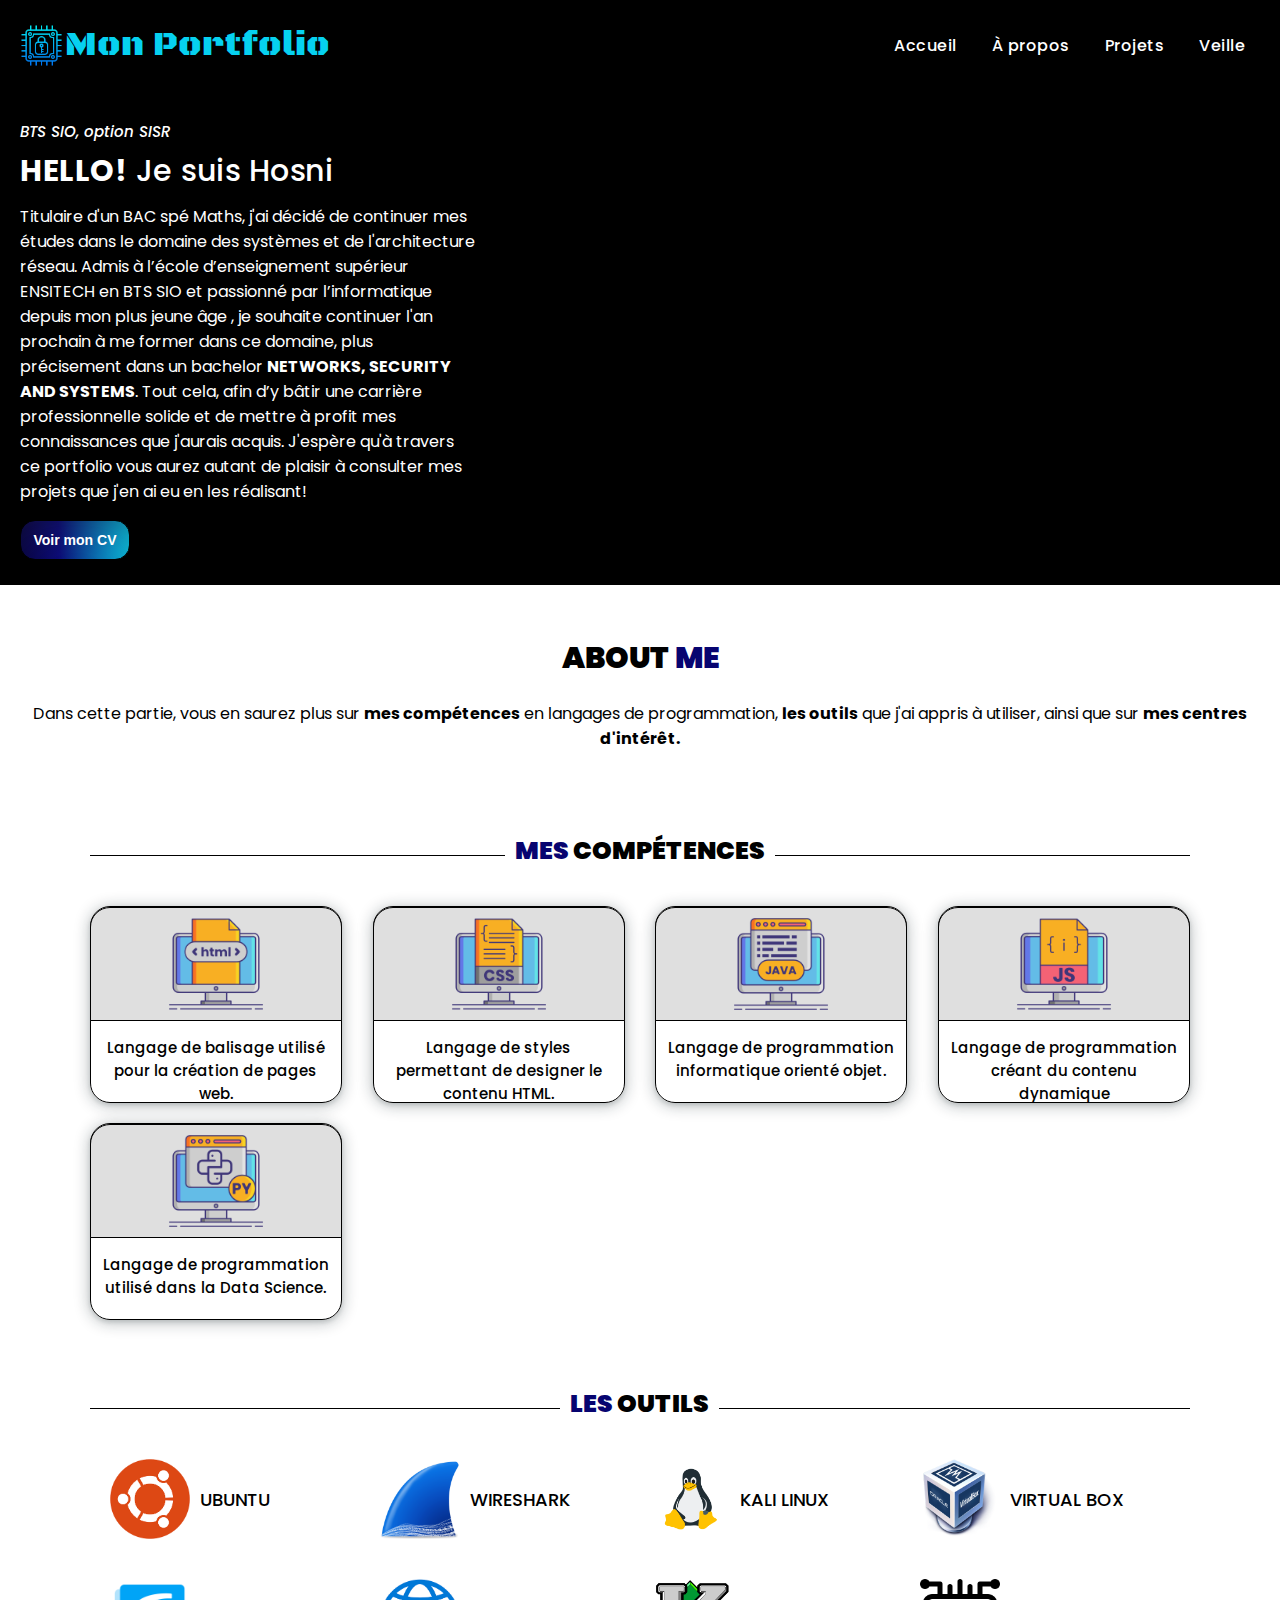
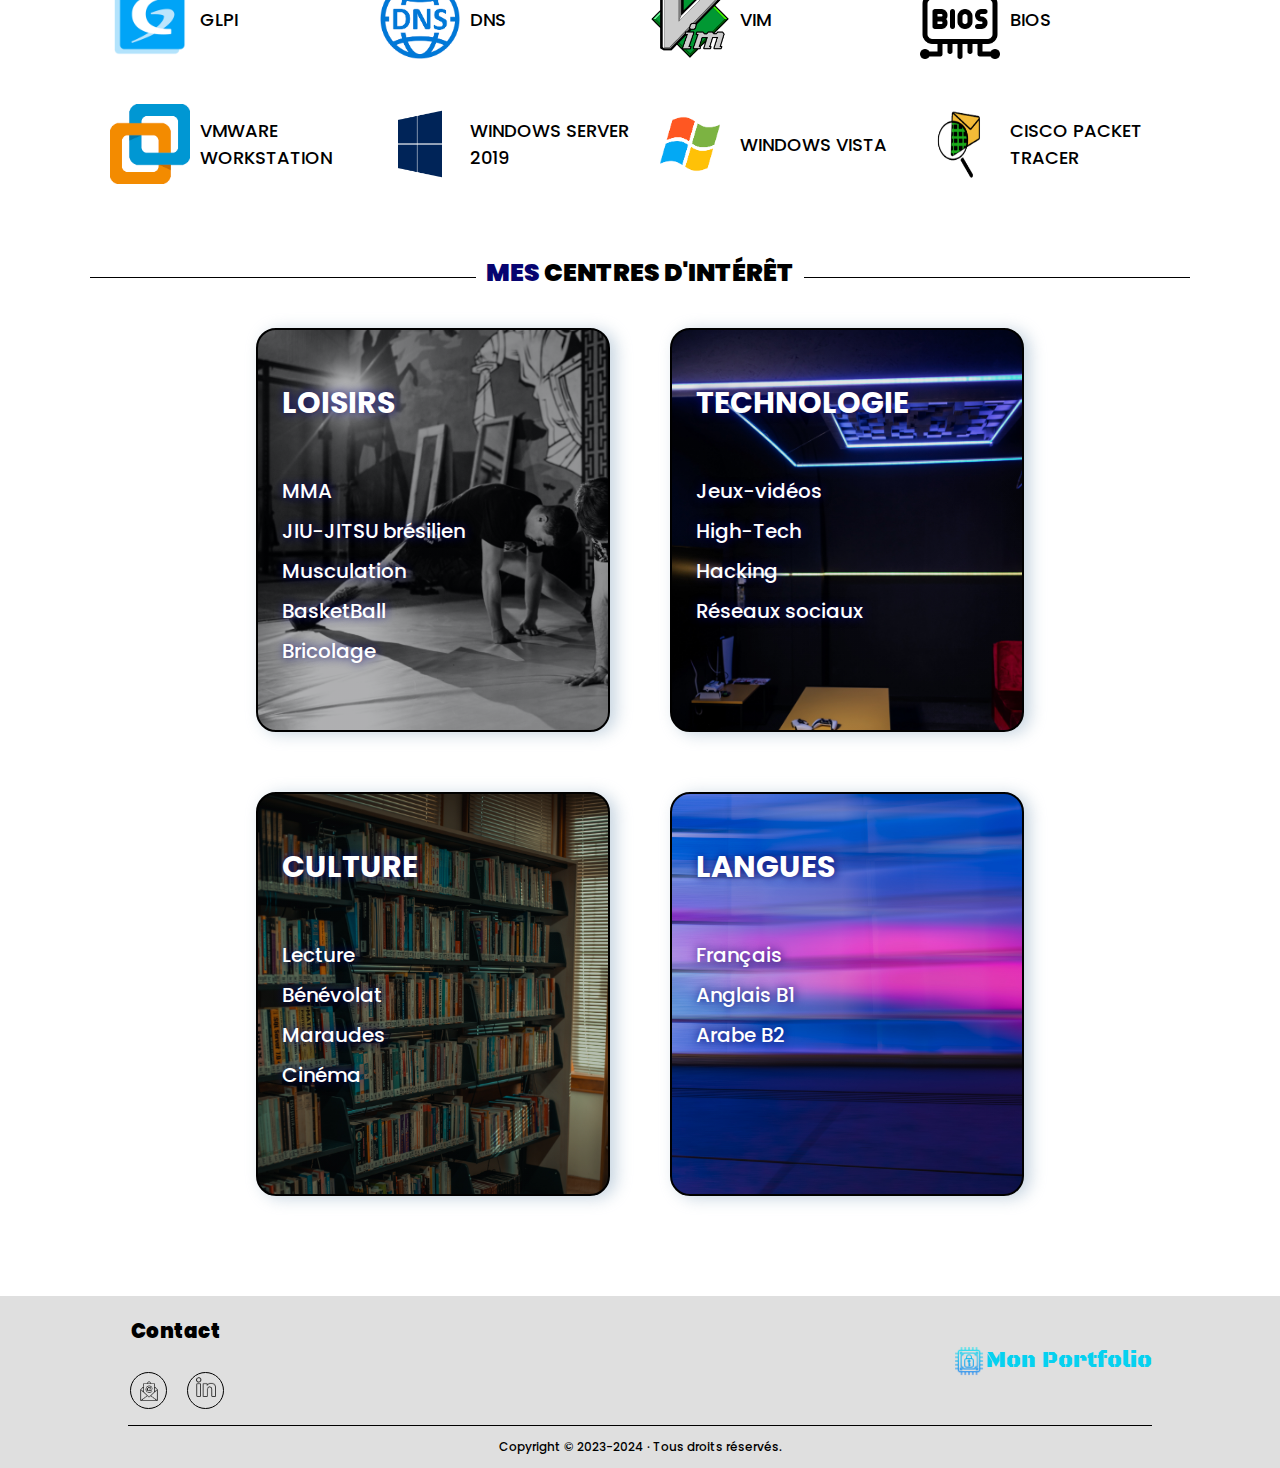
==== index.html @ 96e5f11c "unbuntu" ====
<!DOCTYPE html>
<html lang="en">
<head>
    <meta charset="UTF-8">
    <meta name="viewport" content="width=device-width, initial-scale=1.0">
    <link rel="preconnect" href="https://fonts.googleapis.com">
    <link rel="preconnect" href="https://fonts.gstatic.com" crossorigin>
    <link href="https://fonts.googleapis.com/css2?family=Poppins:ital,wght@0,400;0,500;0,600;0,700;0,900;1,400;1,500;1,700;1,900&display=swap" rel="stylesheet">
    <link href="https://fonts.googleapis.com/css2?family=Black+Ops+One&display=swap" rel="stylesheet">
    <link rel="stylesheet" href="css/style.css">
    <title>Page d'accueil</title>
</head>
<body>
    <header>
        <div class="headerLogo">
            <img src="images/logo.png" alt="logo du site" />
            <p>Mon Portfolio</p>
        </div>
        <nav>
            <ul>
                <li><a href="./index.html">Accueil</a></li>
                <li><a href="./apropos.html">À propos</a></li>
                <li><a href="./projet.html">Projets</a></li>
                <li><a href="./veille.html">Veille</a></li>
            </ul>
        </nav>
    </header>

    <section>
        <div class="banniere">
            <div class="presentation">
                <p id="btsItalic">BTS SIO, option SISR</p>
                <p id="phrasePresentation"><span id="boldPresentation">HELLO!</span> Je suis Hosni</p>
                <p class="textPresentation">Titulaire d'un BAC spé Maths, j'ai décidé de continuer mes études dans le domaine des systèmes et de l'architecture réseau.
                    Admis à l’école d’enseignement supérieur ENSITECH en BTS SIO et passionné par l’informatique depuis mon plus jeune âge ,
                    je souhaite continuer l'an prochain à me former dans ce domaine, plus précisement dans un bachelor <span class="bold">NETWORKS, SECURITY AND SYSTEMS</span>. 
                    Tout cela, afin d’y bâtir une carrière professionnelle solide et de mettre à profit mes connaissances que j'aurais acquis.
                    J'espère qu'à travers ce portfolio vous aurez autant de plaisir à consulter mes projets que j'en ai eu en les réalisant!
                </p>

                <button><a href="./doc/cv.pdf">Voir mon CV</a></button>
            </div>
        </div>
    </section>

    <section>
        <div class="aboutContainer">
            <div class="centerElem">
                <h1>ABOUT<span class="titleColor"> ME</span></h1>
                <p>Dans cette partie, vous en saurez plus sur <span class="bold">mes compétences</span> en langages de programmation, <span class="bold">les outils</span> que j'ai appris à utiliser, ainsi que
                    sur <span class="bold">mes centres d'intérêt.</span></p>
            </div>
            
        </div>
    </section>

    <section id="competence">
        <div class="sectionTitre">
            <h2 class="titleTrait"><span class="trait"><span class="titleColor">MES</span> COMPÉTENCES</span></h2>
        </div>
        <div class="cards">
            <div class="card">
                <div class="cardImage">
                    <img src="images/html.png" alt="html"/>
                </div>
                <div class="cardText">
                    <p>Langage de balisage utilisé pour la création de pages web.</p>
                </div>
            </div>
            <div class="card">
                <div class="cardImage">
                    <img src="images/css.png" alt="css"/>
                </div>
                <div class="cardText">
                    <p>Langage de styles permettant de designer le contenu HTML.</p>
                </div>
            </div>
            <div class="card">
                <div class="cardImage">
                    <img src="images/java.png" alt="java"/>
                </div>
                <div class="cardText">
                    <p>Langage de programmation informatique orienté objet.</p>
                </div>
            </div>
            <div class="card">
                <div class="cardImage">
                    <img src="images/javascript.png" alt="javascipt"/>
                </div>
                <div class="cardText">
                    <p>Langage de programmation créant du contenu dynamique</p>
                </div>
            </div>
            <div class="card">
                <div class="cardImage">
                    <img src="images/python.png" alt="python"/>
                </div>
                <div class="cardText">
                    <p>Langage de programmation utilisé dans la Data Science.</p>
                </div>
            </div>
        </div>
    </section>

    <section id="outils">
        <div class="sectionTitre">
            <h2 class="titleTrait"><span class="trait"><span class="titleColor">LES</span> OUTILS</span></h2>
        </div>
        <div class="outilsContainer">
            <div class="cardOutils">
                <img src="images/unbuntu.png" />
                <p>UBUNTU</p>
            </div>
            <div class="cardOutils">
                <img src="images/wireshark.png" />
                <p>WIRESHARK</p>
            </div>
            <div class="cardOutils">
                <img src="images/kali.png" />
                <p>KALI LINUX</p>
            </div>
            <div class="cardOutils">
                <img src="images/virtualBox.png" />
                <p>VIRTUAL BOX</p>
            </div>
            <div class="cardOutils">
                <img src="images/glpi.png" />
                <p>GLPI</p>
            </div>
            <div class="cardOutils">
                <img src="images/dns.png" />
                <p>DNS</p>
            </div>
            <div class="cardOutils">
                <img src="images/vim.png" />
                <p>VIM</p>
            </div>
            <div class="cardOutils">
                <img src="images/bios.png" />
                <p>BIOS</p>
            </div>
            <div class="cardOutils">
                <img src="images/vmware.png" />
                <p>VMWARE WORKSTATION</p>
            </div>
            <div class="cardOutils">
                <img src="images/windows.png" />
                <p>WINDOWS SERVER 2019</p>
            </div>
            <div class="cardOutils">
                <img src="images/windowsxp.png" />
                <p>WINDOWS VISTA</p>
            </div>
            <div class="cardOutils">
                <img src="images/cisco.png" />
                <p>CISCO PACKET TRACER</p>
            </div>
        </div>
    </section>

    <section id="interet">
        <div class="sectionTitre">
            <h2 class="titleTrait"><span class="trait"><span class="titleColor">MES</span> CENTRES D'INTÉRÊT</span></h2>
        </div>
        <div class="interetContainer">
            <div class="loisirFont">
                <div class="textLoisir">
                    <p>LOISIRS</p>
                    <ul>
                        <li>MMA</li>
                        <li>JIU-JITSU brésilien</li>
                        <li>Musculation</li>
                        <li>BasketBall</li>
                        <li>Bricolage</li>
                    </ul>
                </div>
            </div>
            <div class="techFont">
                <div class="textLoisir">
                    <p>TECHNOLOGIE</p>
                    <ul>
                        <li>Jeux-vidéos</li>
                        <li>High-Tech</li>
                        <li>Hacking</li>
                        <li>Réseaux sociaux</li>
                    </ul>
                </div>
            </div>
            <div class="cultureFont">
                <div class="textLoisir">
                    <p>CULTURE</p>
                    <ul>
                        <li>Lecture</li>
                        <li>Bénévolat</li>
                        <li>Maraudes</li>
                        <li>Cinéma</li>
                    </ul>
                </div>
            </div>
            <div class="langageFont">
                <div class="textLoisir">
                    <p>LANGUES</p>
                    <ul>
                        <li>Français</li>
                        <li>Anglais B1</li>
                        <li>Arabe B2</li>
                    </ul>
                </div>
            </div>

        </div>

    </section>

    <footer>
        <div class="containerFooter">
            <div class="logoFooter">
                <img src="images/logo.png" alt="logo du site" />
                <p>Mon Portfolio</p>
            </div>
            <div class="contactFooter">
                <h2>Contact</h2>
                <ul>
                    <li><a href="mailto:hosni.manoubi@hotmail.com" class="link"></a><img src="images/mail.png" alt="mail" class="sizelogo"/></a></li>
                    <li><a href="https://www.linkedin.com/in/hosni-manoubi"><img src="images/linkedin.png" alt="linkedin" class="sizelogo"/></a></li>
                </ul>
            </div>
        </div>
        <div class="copyrgth">
            <p>Copyright © 2023-2024 · Tous droits réservés.</p>
        </div>
    </footer>
    
</body>
</html>
---- css/style.css ----
body{
    font-family: 'Poppins', sans-serif;
    margin: 0;
}

header{
    display: flex;
    height: 90px;
    justify-content: space-between;
    align-items: center;
    background-color: #000; 
}

.headerLogo{
    display: flex;
    width: 40%;
    height: 100px;
    padding-left: 20px;
    align-items: center;
}
.headerLogo img{
    width: 43px;
    height: 43px;
}
.headerLogo p{
    font-family: 'Black Ops One', cursive;
    font-size: 35px;
    color: #06D1F0;
    margin-left: 2px;
}

header nav{
    display: flex;
    width: 60%;
}

header nav ul{
    display: flex;
    justify-content: flex-end;
    width: 100%;
    list-style-type: none;
}
header nav ul li a{
    position: relative;
    text-decoration: none;
    font-size: 16px;
    font-weight: 500;
    color: white;
    letter-spacing: 0.5px;
    padding: 0;
}
header nav ul li a:after{
    content: "";
    position: absolute;
    height: 2px;
    width: 0;
    left: 0;
    background-color: white;
    bottom: -10px;
    transition: 0.5s;
}
header nav ul li a:hover:after{
    width: 100%;
}
header nav ul li{
    margin-right: 35px;
}


.banniere{
    background-color: #000000;
    background-image: linear-gradient(rgba(0, 0, 0, 0.3), rgba(0, 0, 0, 0.3)) ,url("../images/banniere.jpg");
    width: 100%;
    height: 495px;
    background-size: cover;
}

.presentation{
    width: 28.5em;
    margin-left: 20px;
    padding-top: 15px;
    position: relative;
    animation-fill-mode: backwards;
    animation-name: progressive_text;
    animation-duration: 5s;
}
@keyframes progressive_text {
    0%{
        opacity: 0;
        transform: translateX(100px);
    }
    100%{
        opacity: 1;
        transform: translateX(0); 
    }
}

#btsItalic{
    font-style: italic;
    color: white;
    font-size: 15px;
    font-weight: 500;
    margin-bottom: 5px;
}

#phrasePresentation{
    font-size: 30px;
    color: white;
    font-weight: 500;
    letter-spacing: 0.5px;
    margin-top: 0; 
    margin-bottom: 0; 
}
#boldPresentation{
    font-weight: 700;
    letter-spacing: 0.5px;
}
.textPresentation{
    color: white;
    line-height: 25px;
    margin-top: 10px;
}
.bold{
    font-weight: 700;
}

button{
    width: 110px;
    height: 40px;
    border: solid 1px;
    border-radius: 15px;
    background: rgb(2,0,36);
    background: linear-gradient(90deg, rgb(4, 0, 67) 0%, rgba(9,9,121,1) 35%, rgba(6,209,240,1) 100%);
    box-shadow: rgba(50, 50, 93, 0.25) 0px 30px 60px -12px inset, rgba(0, 0, 0, 0.3) 0px 18px 36px -18px inset;
}
button a{
    text-decoration: none;
    color: white;
    font-weight: 700;
    font-size: 14px;
}

button:hover{
    filter: drop-shadow(0 0 0.75rem #0B8CB8)
}
.aboutContainer{
    display: flex;
    flex-direction: column;
    justify-content: center;
    align-items: center;
    width: 100%;
}
.aboutContainer .centerElem{
    display: flex;
    flex-direction: column;
    justify-content: center;
    align-items: center;
    margin-top: 30px;
    width: 95%;
}

.aboutContainer .centerElem h1{
    font-size: 30px;
    font-weight: 900;
}

.titleColor{
    color: #070470;
}

.aboutContainer .centerElem p{
    margin-top: 0;
    text-align: center;
}

footer{
    background-color: #DFDFDF;
    display: flex;
    flex-direction: column;
    justify-content: center;
    align-items: center;
    margin-top: 100px;
}
.containerFooter{
    display: flex;
    justify-content: space-between; 
    flex-direction: row-reverse;  
    padding-left: 20px;
    padding-right: 20px; 
    width: 80%;
}

.logoFooter{
    display: flex;
    align-items: center;
}
.logoFooter img{
    width: 30px;
    height: 30px;
}
.logoFooter p{
    font-family: 'Black Ops One', cursive;
    font-size: 22px;
    color: #06D1F0;
    margin-left: 2px;
}

.contactFooter h2{
    font-size: 20px;
    font-weight: 900;
    padding-top: 20px;
    
}
.contactFooter ul{
    list-style-type: none;
    margin-left: 2px;
    padding-left: 0;
    display: flex;
    gap: 20px;
    position: relative;
   
}
.link{
    position: absolute;
    top: 0;
    bottom: 0;
    left: 0;
    width: 100%;
}
.logoContact{
    width: 19px;
    height: 19px;
}
.sizelogo{
    width: 20px;
    height: 20px;
}
.contactFooter ul li{
    border-radius: 50%;
    display: flex;
    justify-content: center;
    align-items: center;
    border: solid 1px;
    width: 35px;
    height: 35px;
    margin-top: 10px;
    position: relative;
}

.contactFooter ul li:hover{
    background-color: #06D1F0;
}

.copyrgth{
    display: flex;
    justify-content: center;
    align-items: center;
    border-top: solid 1px;
    width: 80%;
}
.copyrgth p{
    font-size: 12px;
    font-weight: 500;
}
#competence{
    display: flex;
    justify-content: center;
    align-items: center;
    flex-direction: column;
    width: 100%;
}
.sectionTitre{
    display: flex;
    justify-content: center;
    align-items: center;
    margin-top: 50px;
    width: 100%;
}

h2{
    margin:0;
    padding:0;
    text-align:center;
    position:relative;
    font-weight: 900;
    font-size: 25px;
}
h2 .trait{
    background-color:#fff;
    padding:0 10px;
}

.titleTrait{
    border-bottom:1px solid #000;
    margin-bottom:30px;
    width: 86%;
}
.titleTrait .trait{
    position: relative;
    top: 15px;
}

.cards{
    display: flex;
    justify-content: space-between;
    align-items: center;
    margin-top: 20px;
    flex-wrap: wrap;
    width: 86%;
    gap: 20px;
}

.card{
    border: solid 1px;
    display: flex;
    flex-direction: column;
    justify-content: space-between;
    align-items: center;
    width: 250px;
    height: 195px;
    border-radius: 20px;
    box-shadow: rgba(14, 30, 37, 0.12) 0px 2px 4px 0px, rgba(14, 30, 37, 0.32) 0px 2px 16px 0px;
}

.cardImage{
    display: flex;
    justify-content: center;
    align-items: center;
    width: 100%;
    height: 50%;
    padding-top: 7px;
    padding-bottom: 7px;
    border: solid 1px;
    border-radius: 20px 20px 0 0;
    background-color: #DFDFDF;
}
.cardImage img{
    width: 100px;
    height: 100px;
}
.cardText{
    text-align: center;
    height: 50%;
}
.cardText p{
    font-size: 15px;
    padding-left: 7px;
    padding-right: 7px;
    font-weight: 500;
}

#outils{
    display: flex;
    flex-direction: column;
    justify-content: center;
    align-items: center;
    width: 100%;
}

.outilsContainer{
    width: 86%;
    display: flex;
    flex-wrap: wrap;
    justify-content: center;
    align-items: center;
    gap: 20px;
}

.cardOutils{
    display: flex;
    justify-content: flex-start;
    align-items: center;
    width: 250px;
    margin-top: 20px;
}

.cardOutils img{
    width: 80px;
    height: 80px;

}
.cardOutils p{
    margin-left: 10px;
    font-size: 18px;
    font-weight: 500;
}


.interetContainer{
    width: 86%;
    display: flex;
    flex-wrap: wrap;
    justify-content: center;
    align-items: center;
    gap: 60px;
    margin-top: 20px;
}

.loisirFont{
    background-color: #000000;
    background-image: linear-gradient(rgba(0, 0, 0, 0.3), rgba(0, 0, 0, 0.3)) ,url("../images/loisir.jpg");
    width: 350px;
    height: 400px;
    background-size: cover;
    border: solid 2px;
    border-radius: 20px;
    box-shadow: rgba(136, 165, 191, 0.48) 6px 2px 16px 0px, rgba(255, 255, 255, 0.8) -6px -2px 16px 0px;
}
.textLoisir{
    display: flex;
    flex-direction: column;
    justify-content: center;
    align-items: center;
    width: 90%;
    margin-top: 20px;
}

.textLoisir p{
    font-size: 30px;
    text-shadow: #070470 1px 0 10px;
    color: white;
    text-align: left;
    width: 85%;
    font-weight: 700;
}

.textLoisir ul{
    font-size: 20px;
    font-weight: 500;
    text-shadow: #070470 1px 0 10px;
    color: white;
    list-style-type: none;
    width: 85%;
    padding-left: 0;
}
.textLoisir ul li{
    margin-bottom: 10px;

}

.techFont{
    background-color: #000000;
    background-image: linear-gradient(rgba(0, 0, 0, 0.1), rgba(0, 0, 0, 0.1)) ,url("../images/technologie.jpg");
    width: 350px;
    height: 400px;
    background-size: cover;
    border: solid 2px;
    border-radius: 20px;
    box-shadow: rgba(136, 165, 191, 0.48) 6px 2px 16px 0px, rgba(255, 255, 255, 0.8) -6px -2px 16px 0px;
}
.cultureFont{
    background-color: #000000;
    background-image: linear-gradient(rgba(0, 0, 0, 0.1), rgba(0, 0, 0, 0.1)) ,url("../images/culture.jpg");
    width: 350px;
    height: 400px;
    background-size: cover;
    border: solid 2px;
    border-radius: 20px;
    box-shadow: rgba(136, 165, 191, 0.48) 6px 2px 16px 0px, rgba(255, 255, 255, 0.8) -6px -2px 16px 0px;
}
#interet{
    display: flex;
    flex-direction: column;
    justify-content: center;
    align-items: center;
    width: 100%;
}
.langageFont{
    background-color: #000000;
    background-image: linear-gradient(rgba(0, 0, 0, 0.1), rgba(0, 0, 0, 0.1)) ,url("../images/langage.jpg");
    width: 350px;
    height: 400px;
    background-size: cover;
    border: solid 2px;
    border-radius: 20px;
    box-shadow: rgba(136, 165, 191, 0.48) 6px 2px 16px 0px, rgba(255, 255, 255, 0.8) -6px -2px 16px 0px;
}

@media screen and (max-width: 800px){
    header{
        display: flex;
        flex-direction: column;
        justify-content: center;
        align-items: center;
        height: 150px;
    }
    .headerLogo{
        width: 95%;
        display: flex;
        justify-content: center;
        align-items: center;
    }
    header nav{
        width: 95%;
    }
    header nav ul{
        display: flex;
        justify-content: center;
        align-items: center;
    }
    .banniere{
        display: flex;
        justify-content: center;
        align-items: center;

    }
    .presentation{
       display: flex;
       flex-direction: column;
       justify-content: center;
       align-items: center;
    }
    .centerElem{
        display: flex;
        flex-direction: column;
        justify-content: center;
        align-items: center;
        width: 90%;
    }
    .cards{
        display: flex;
        flex-direction: column;
        justify-content: center;
        align-items: center;
    }
    .interetContainer{
        width: 86%;
        display: flex;
        flex-direction: column;
        justify-content: center;
        align-items: center;
    }
    
}

@media screen and (max-width: 500px) {
    .headerLogo img{
        width: 40px;
        height: 40px;
    }
    .headerLogo p{
        font-family: 'Black Ops One', cursive;
        font-size: 30px;
        color: #06D1F0;
        margin-left: 2px;
    }
    header nav ul li a{
        position: relative;
        text-decoration: none;
        font-size: 11px;
        font-weight: 500;
        color: white;
        letter-spacing: 0.5px;
        padding: 0;
    }
    #phrasePresentation{
        font-size: 25px;
    }
    .textPresentation{
        font-size: 13.5px;
    }
    .loisirFont , .techFont, .cultureFont, .langageFont{
        width: 300px;
        height: 400px;
        
    }
    .logoFooter img{
        width: 25px;
        height: 25px;
    }
    .logoFooter p{
        font-size: 18px;
    }
}
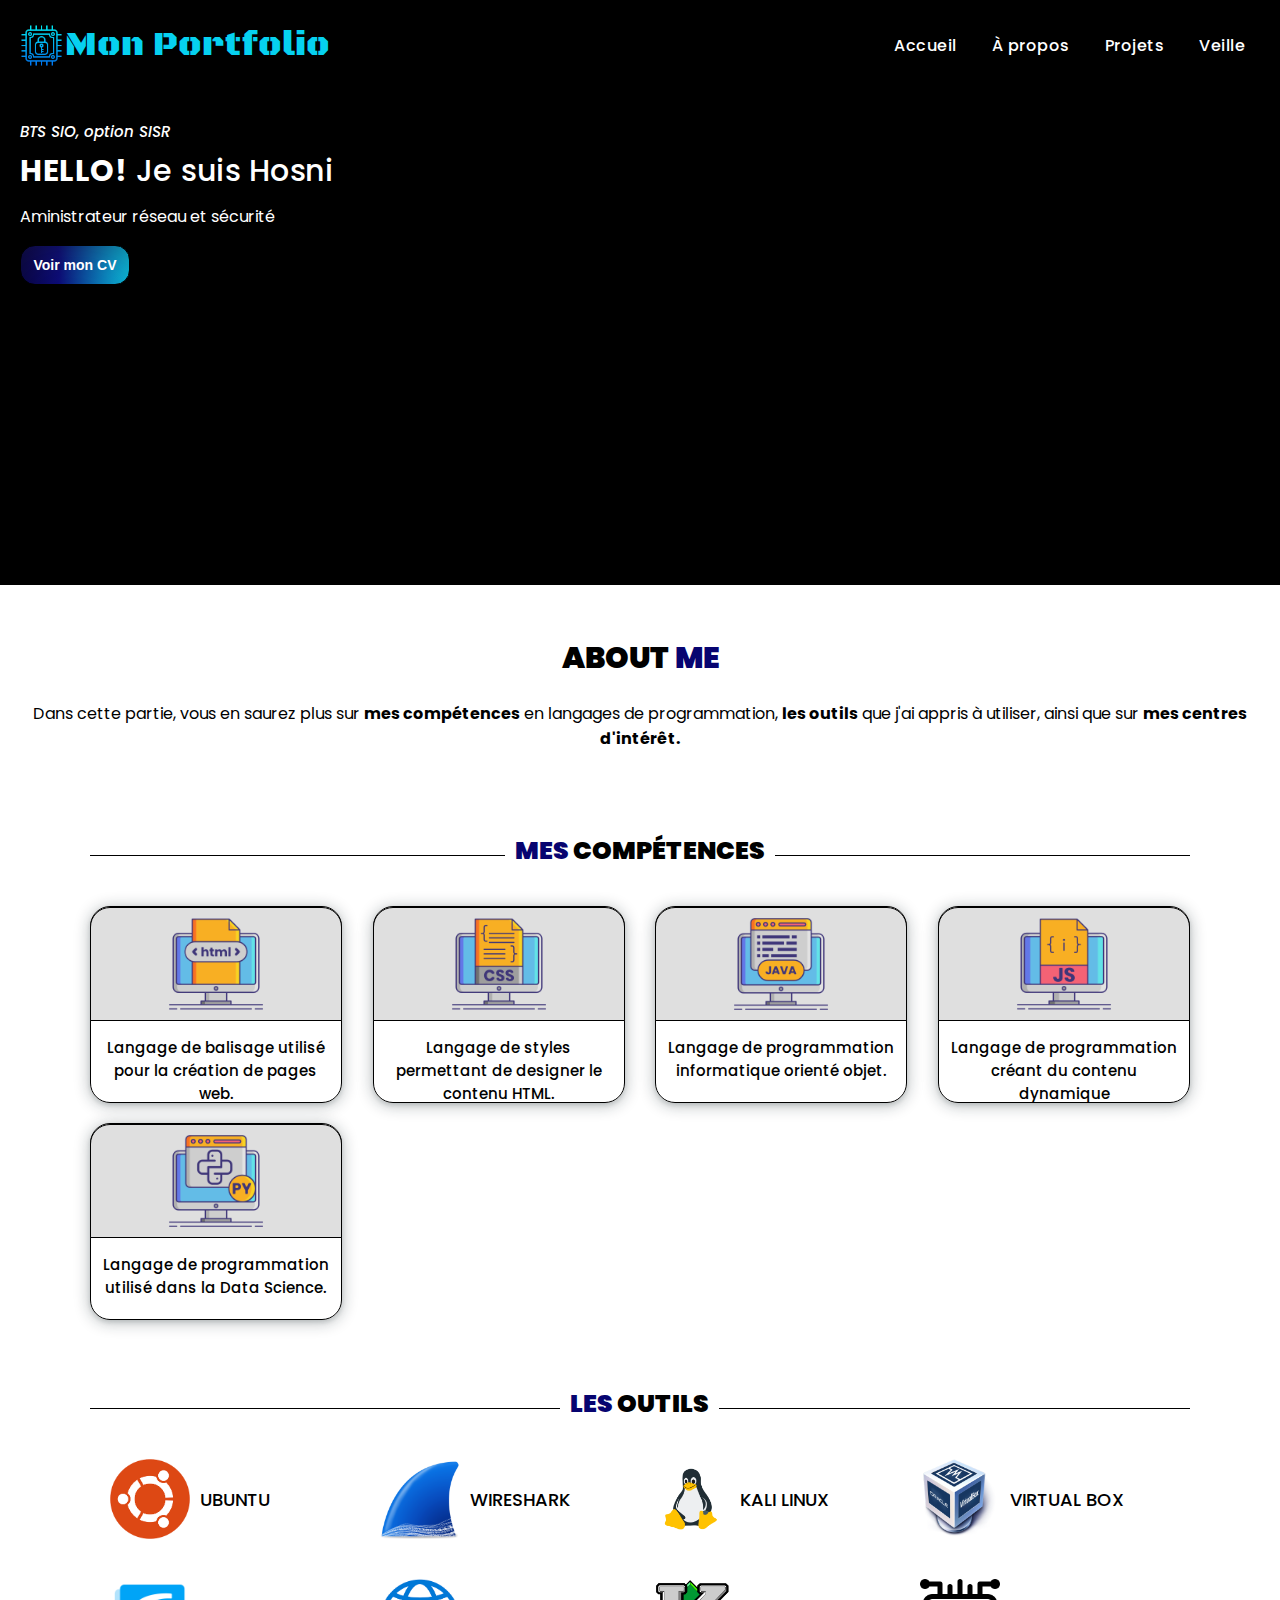
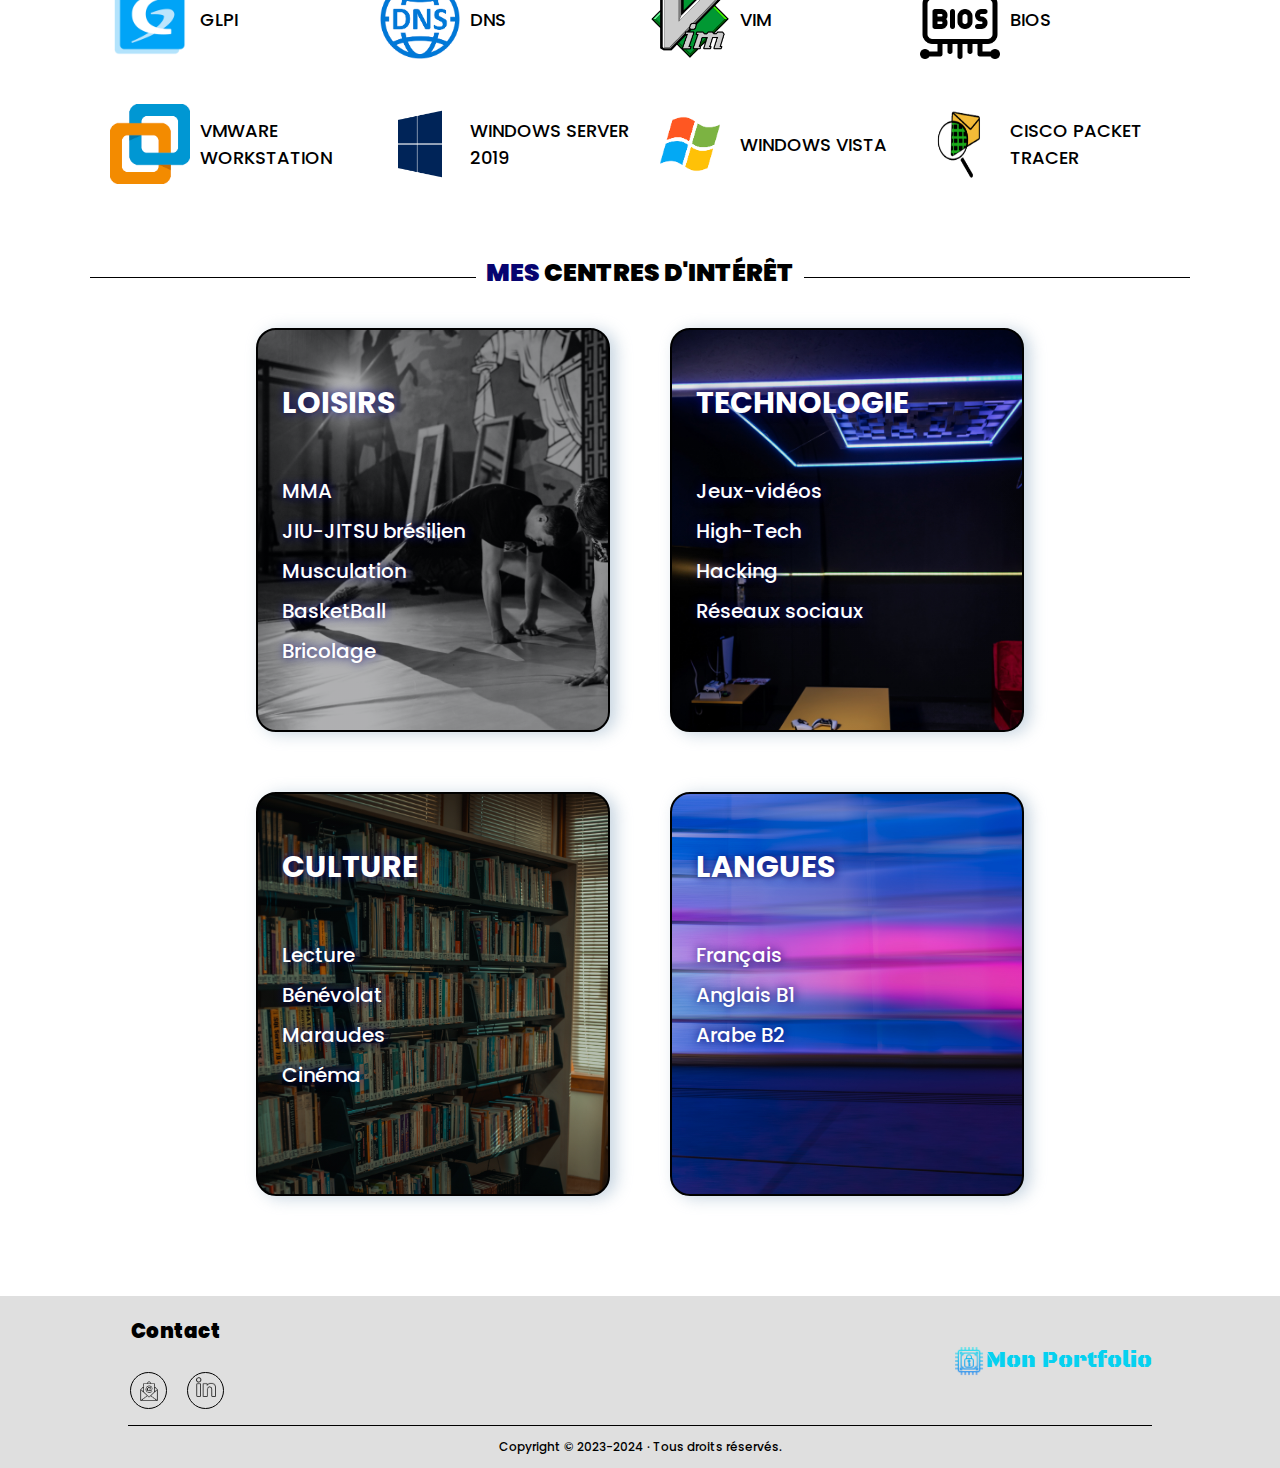
==== commit 363ec59e: "ress" ====
--- a/index.html
+++ b/index.html
@@ -31,11 +31,7 @@
             <div class="presentation">
                 <p id="btsItalic">BTS SIO, option SISR</p>
                 <p id="phrasePresentation"><span id="boldPresentation">HELLO!</span> Je suis Hosni</p>
-                <p class="textPresentation">Titulaire d'un BAC spé Maths, j'ai décidé de continuer mes études dans le domaine des systèmes et de l'architecture réseau.
-                    Admis à l’école d’enseignement supérieur ENSITECH en BTS SIO et passionné par l’informatique depuis mon plus jeune âge ,
-                    je souhaite continuer l'an prochain à me former dans ce domaine, plus précisement dans un bachelor <span class="bold">NETWORKS, SECURITY AND SYSTEMS</span>. 
-                    Tout cela, afin d’y bâtir une carrière professionnelle solide et de mettre à profit mes connaissances que j'aurais acquis.
-                    J'espère qu'à travers ce portfolio vous aurez autant de plaisir à consulter mes projets que j'en ai eu en les réalisant!
+                <p class="textPresentation">Aministrateur réseau et sécurité 
                 </p>
 
                 <button><a href="./doc/cv.pdf">Voir mon CV</a></button>
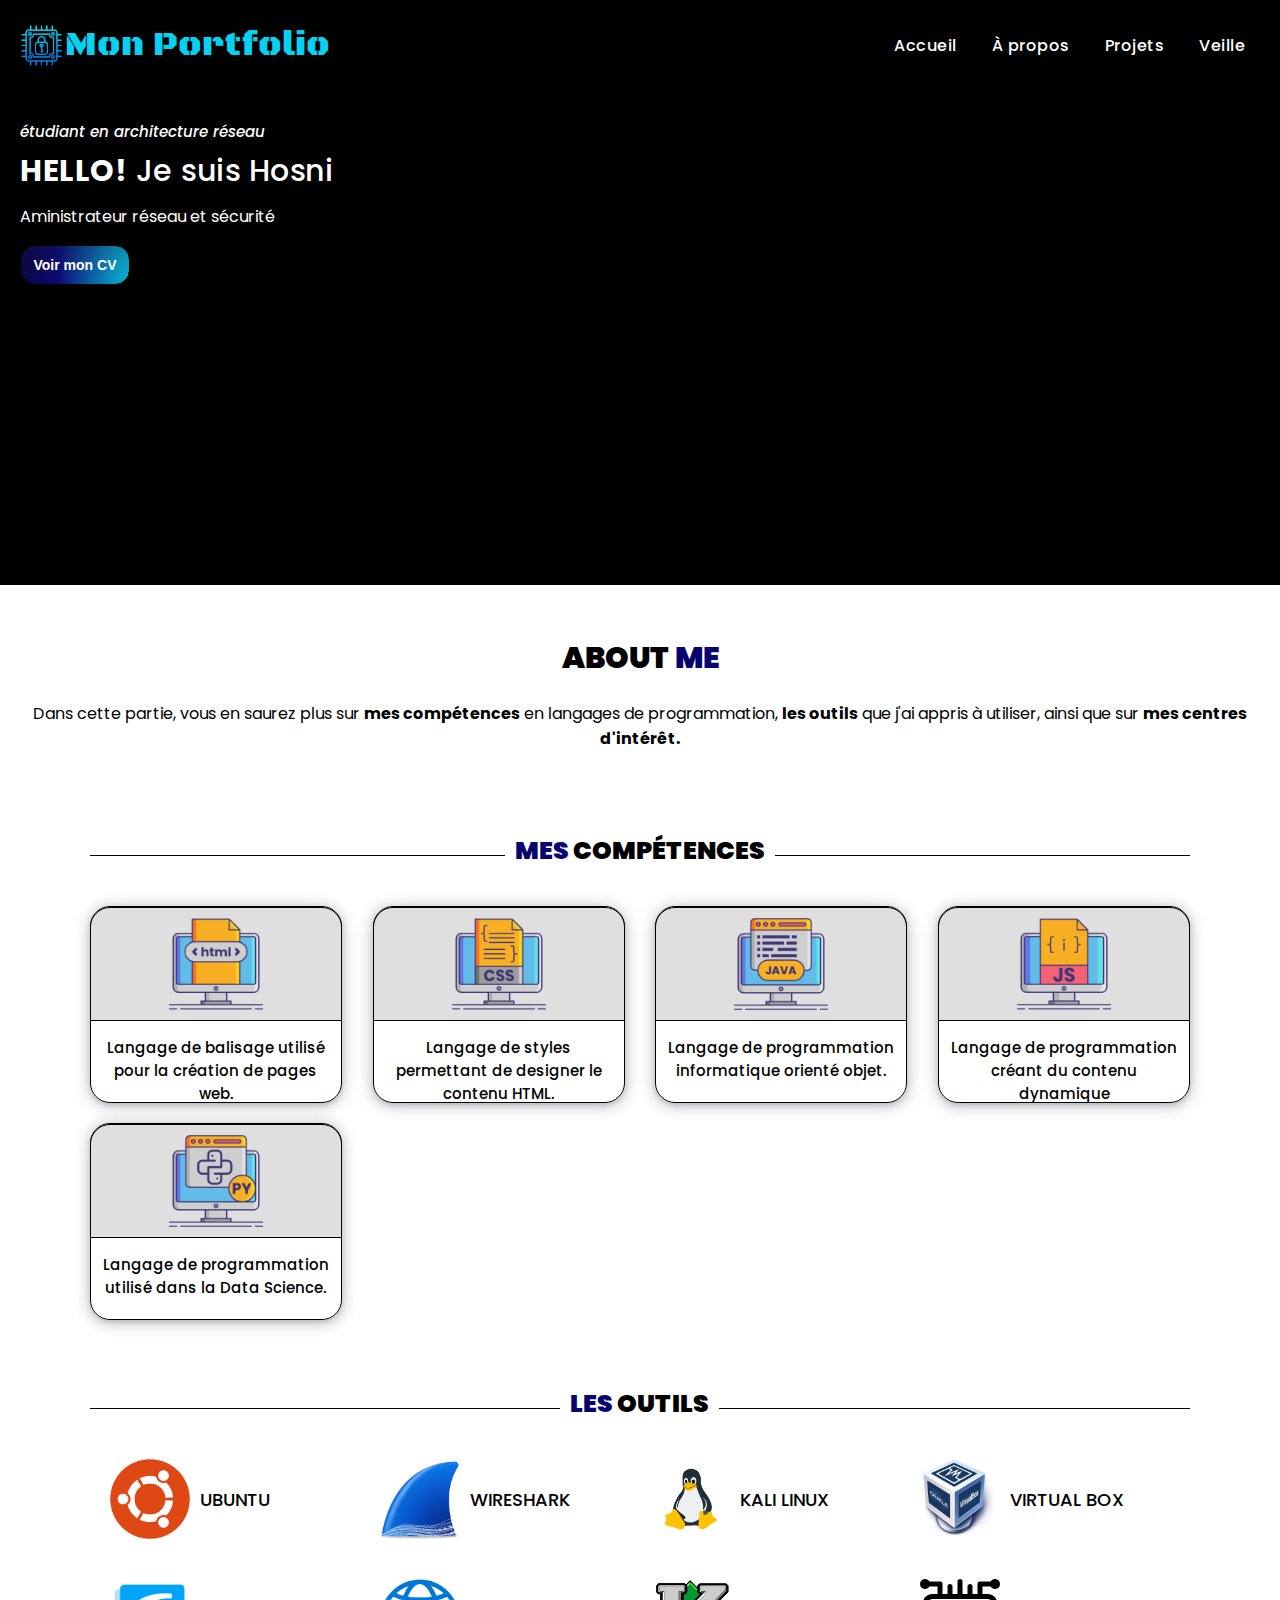
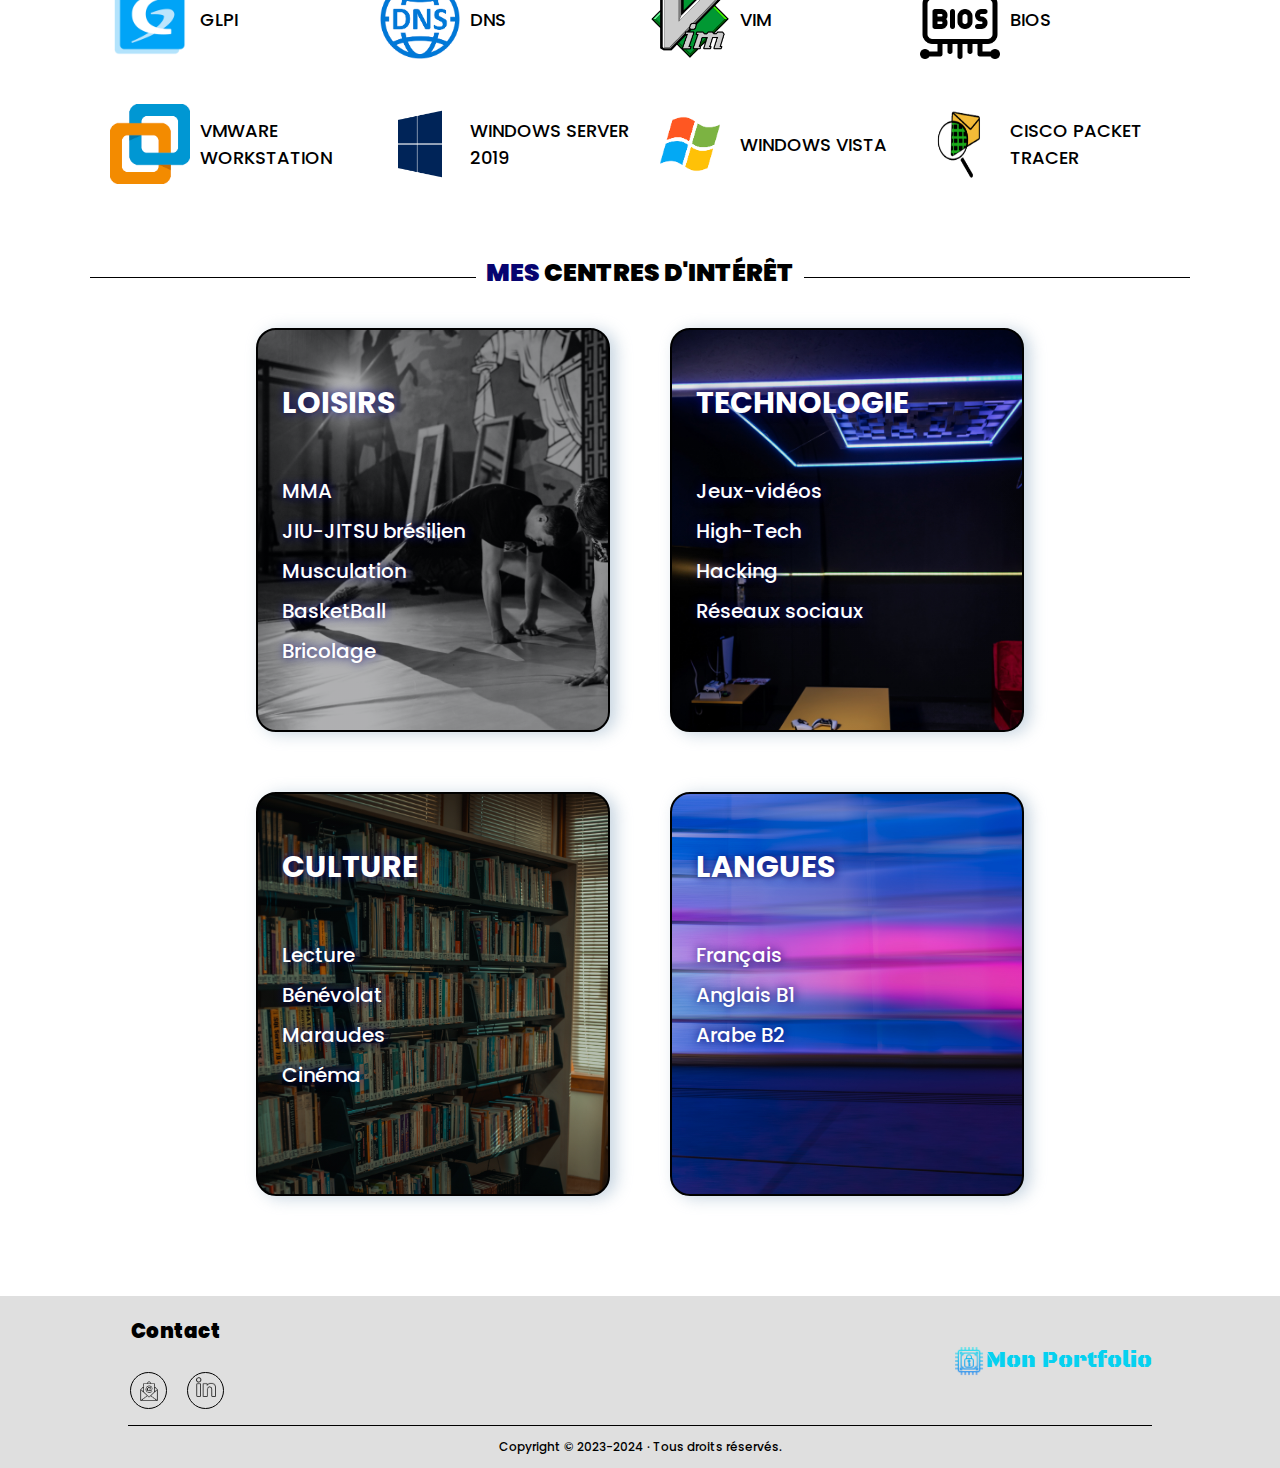
==== commit 5d50cf96: "cv" ====
--- a/index.html
+++ b/index.html
@@ -29,12 +29,12 @@
     <section>
         <div class="banniere">
             <div class="presentation">
-                <p id="btsItalic">BTS SIO, option SISR</p>
+                <p id="btsItalic">étudiant en architecture réseau</p>
                 <p id="phrasePresentation"><span id="boldPresentation">HELLO!</span> Je suis Hosni</p>
                 <p class="textPresentation">Aministrateur réseau et sécurité 
                 </p>
 
-                <button><a href="./doc/cv.pdf">Voir mon CV</a></button>
+                <button><a href="./doc/cv.pdf" >Voir mon CV</a></button>
             </div>
         </div>
     </section>
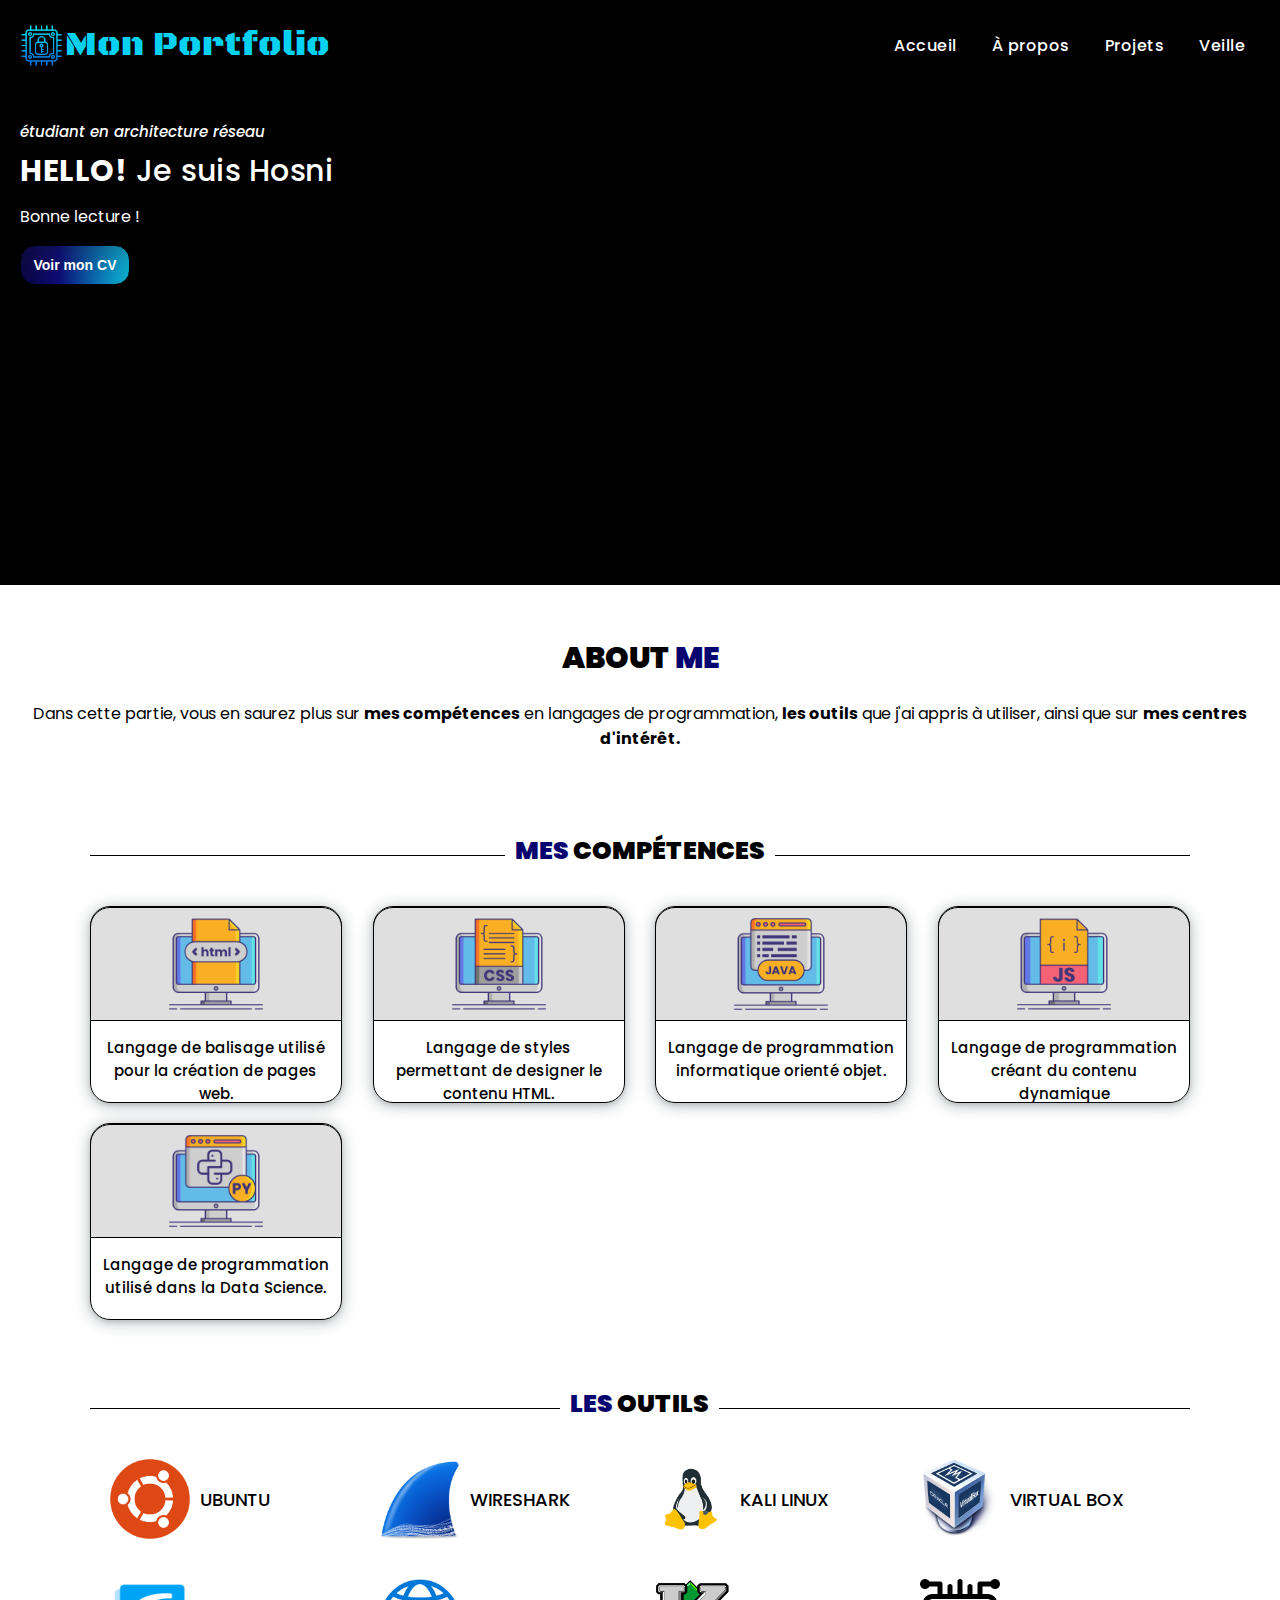
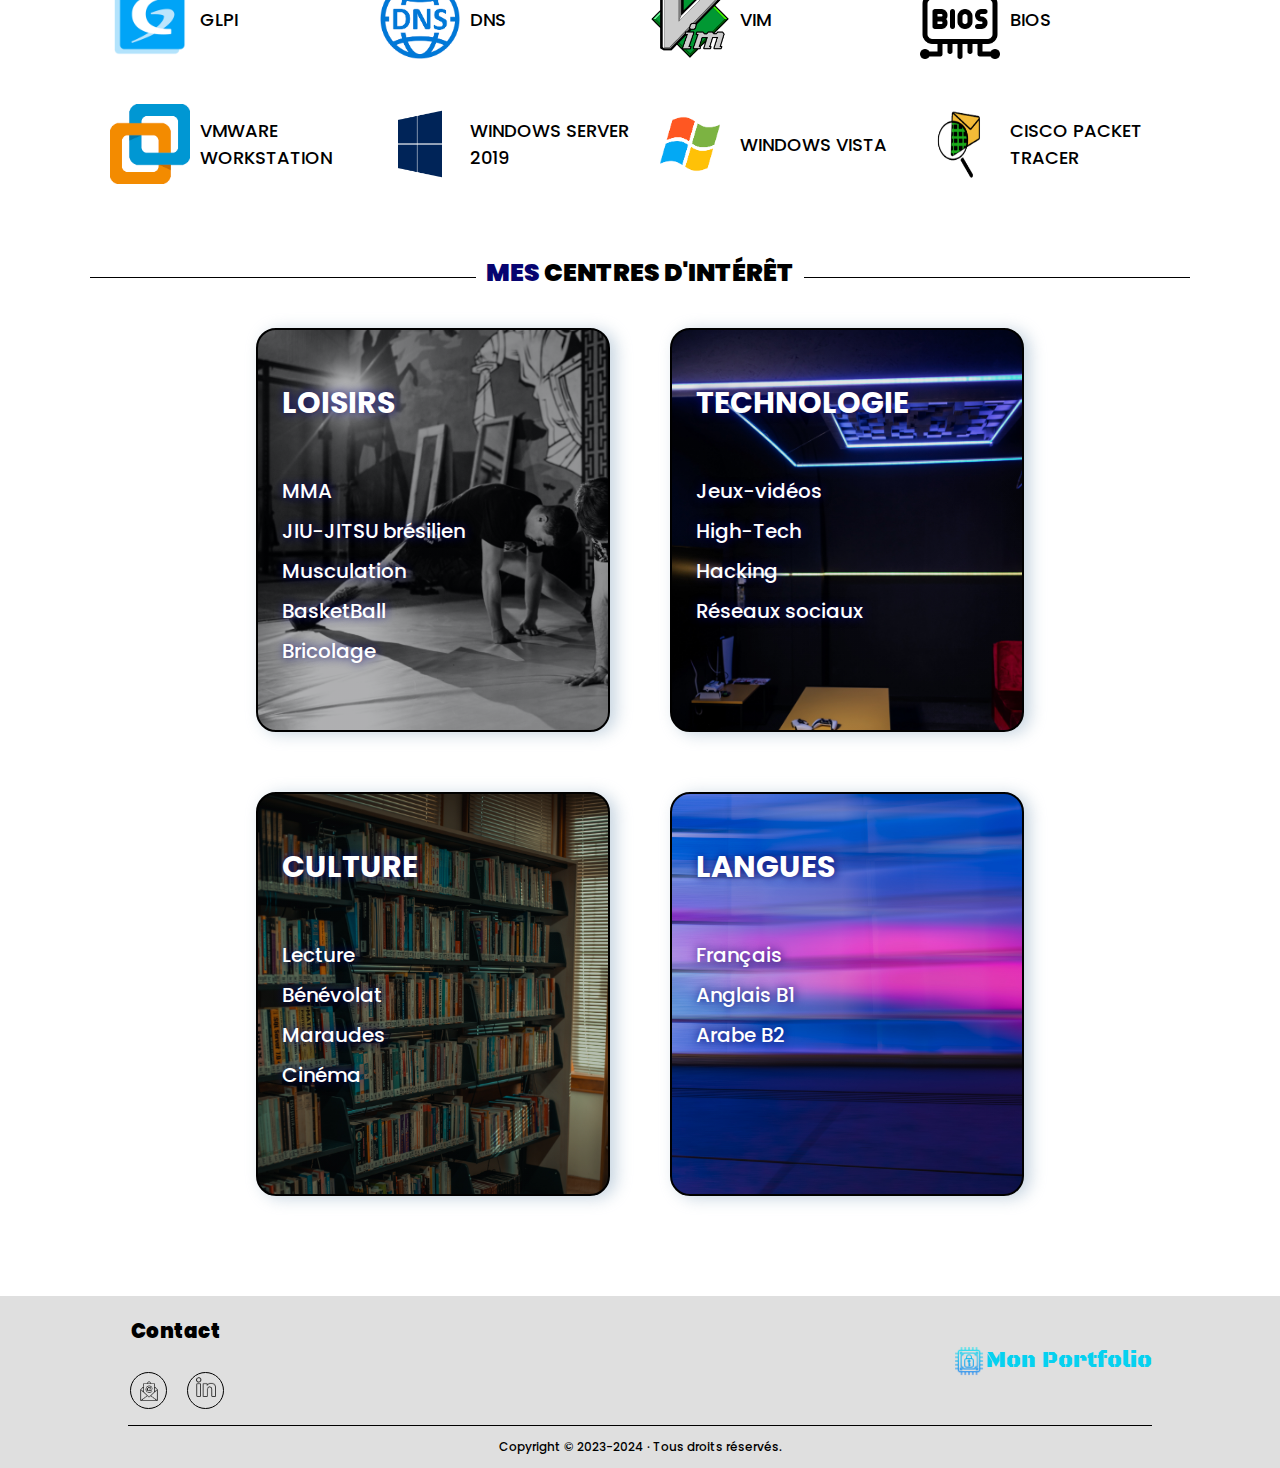
==== commit f67e89a8: "valide" ====
--- a/index.html
+++ b/index.html
@@ -31,7 +31,7 @@
             <div class="presentation">
                 <p id="btsItalic">étudiant en architecture réseau</p>
                 <p id="phrasePresentation"><span id="boldPresentation">HELLO!</span> Je suis Hosni</p>
-                <p class="textPresentation">Aministrateur réseau et sécurité 
+                <p class="textPresentation">Bonne lecture !
                 </p>
 
                 <button><a href="./doc/cv.pdf" >Voir mon CV</a></button>
